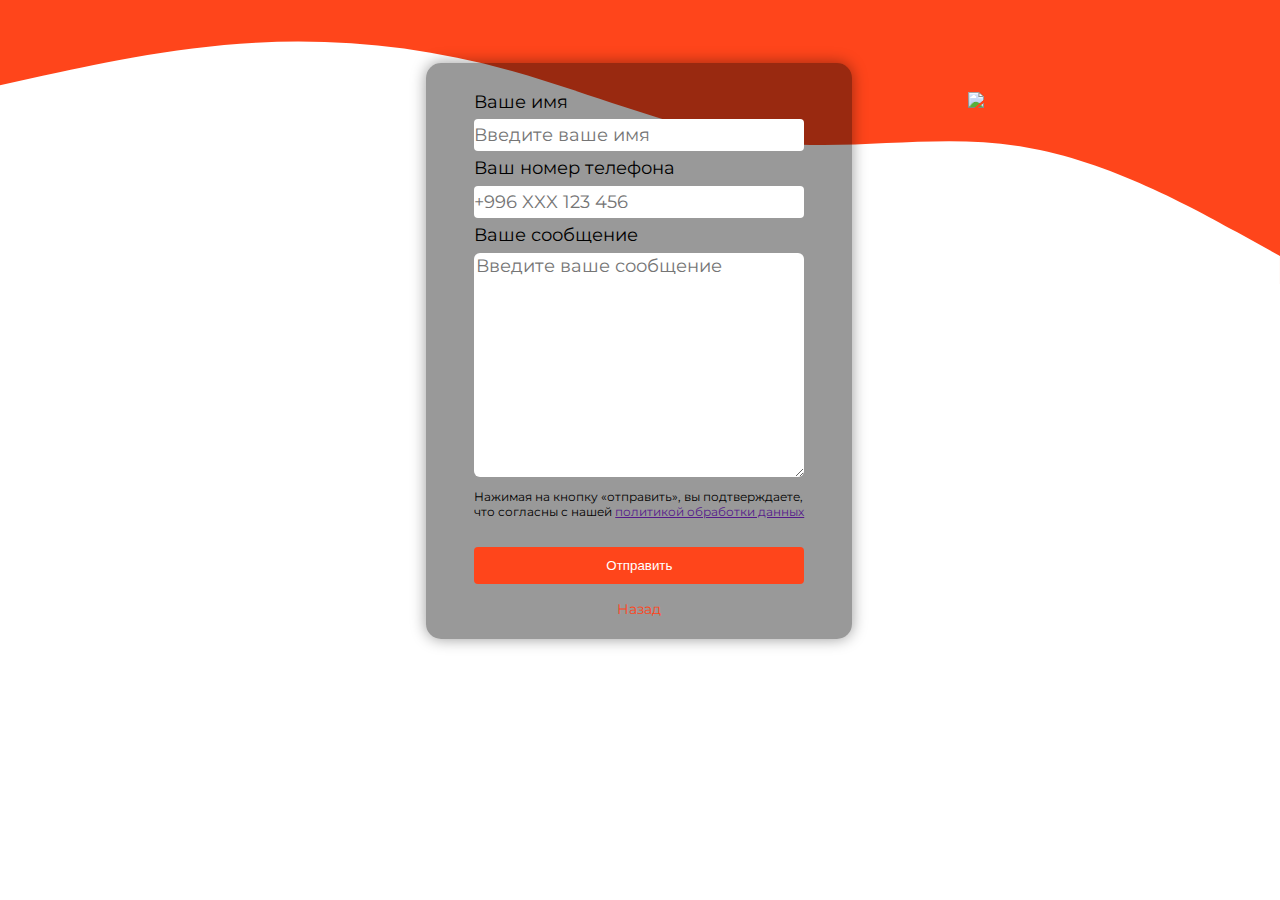
==== form.html @ 739f43b2 "Add files via upload" ====
<!DOCTYPE html>
<html lang="ru">
    <head>
        <meta charset="utf-8">
        <meta name="viewport" content="width=device-width, initial-scale=1">
        <title>Заказать расчёт камня | ОсОО ГРАНИТ</title>
        <link rel="stylesheet" href="form-style.css"/>
        <link rel="preconnect" href="https://fonts.googleapis.com">
        <link rel="icon" type="image/x-icon" href="https://i.postimg.cc/wMvNjyDg/GRANIT-KG-LOGO-TRANSPERENT.png">
        <script src="https://kit.fontawesome.com/074e741890.js" crossorigin="anonymous"></script>
    </head>
    <body>
        <main>
            <div class="container">
                <svg xmlns="http://www.w3.org/2000/svg" viewBox="0 0 1440 320"><path fill="#FFF" fill-opacity="1" d="M0,96L48,85.3C96,75,192,53,288,48C384,43,480,53,576,80C672,107,768,149,864,160C960,171,1056,149,1152,165.3C1248,181,1344,235,1392,261.3L1440,288L1440,320L1392,320C1344,320,1248,320,1152,320C1056,320,960,320,864,320C768,320,672,320,576,320C480,320,384,320,288,320C192,320,96,320,48,320L0,320Z"></path></svg>            
            </div>
            <div class="columns">
                <div class="column1"></div>
                <div class="column2">
                    <div class="frame">
                        <div class="form">
                            <form action="">
                                <div class="input-box">
                                    <label for="name">Ваше имя</label>
                                    <input type="text" placeholder="Введите ваше имя" id="name" required class="placeholder">    
                                </div>
                                <div class="input-box">
                                    <label for="phone">Ваш номер телефона</label>
                                    <input type="tel" placeholder="+996 XXX 123 456" id="phone" required class="placeholder">    
                                </div>
                                <div class="input-box">
                                    <label for="text-area">Ваше сообщение</label>
                                    <textarea rows="10" cols="40" id="text-area" placeholder="Введите ваше сообщение" required class="placeholder"></textarea>
                                </div>
                                <div class="input-box">
                                    <p>Нажимая на кнопку «отправить», вы подтверждаете, что согласны с нашей <a href="">политикой обработки данных</a></p>
                                </div>
                                <div class="input-box">
                                    <input type="submit" id="button" value="Отправить" class="button">
                                </div>
                            </form>
                        </div>
                        <div class="back-link">
                            <a href="index.html">Назад</a>
                        </div>
                    </div>        
                </div>
                <div class="column3">
                    <img src="https://i.postimg.cc/wMvNjyDg/GRANIT-KG-LOGO-TRANSPERENT.png" width="150">
                </div>    
            </div>
        </main>
        <footer></footer>
    </body>
</html>
---- form-style.css ----
@import url('https://fonts.googleapis.com/css2?family=Montserrat:ital,wght@0,300;0,400;0,500;0,600;1,300;1,400;1,500;1,600&family=Playfair+Display:ital,wght@0,400;0,500;0,600;1,400;1,500;1,600&display=swap');

body {
    margin: 0;
    padding: 0;

}

.main {
    width: 100vw;
    height: auto;
    position: relative;
}

.container {
    background-color: #FF451B;
    height: 20%;
    width: 100%;
}

.container svg {
    display: block;
}

.columns {
    display: flex;
    position: absolute;
    width: 100%;
    top: 7%;
    left: auto;
}

.column1 {
    width: 33.3%;
}

.column2 {
    width: 33.3%;
    display: flex;
}

.column3 {
    width: 33.3%;
    position: relative;
}

.column3 img {
    left: 27%;
    top: 5%;
    transform: translate(10% 10%);
    position: absolute;
}

.frame {
    background: rgba(0,0,0,0.4);
    padding: 3rem;
    width: 100%;
    height: 30rem;
    border-radius: 15px;
    display: flex;
    align-items: center;
    justify-content: center;
    flex-direction: column;
    box-shadow: 0 0 15px rgba(0,0,0,0.4);

}

.input-box {
    display: grid;
}

.placeholder {
    font-family: 'Montserrat', sans-serif;
    font-size: 18px;

}


label {
    font-family: 'Montserrat', sans-serif;
    font-size: 18px;
    margin: 2% 0;
}

input {
    border-radius: 4px;
    border: 0;
    padding: 0.3rem 0;
}

textarea {
    font-family: 'Montserrat', sans-serif;
    font-size: 18px;
    border-radius: 6px;
    border: 0;
}

.input-box p, a {
    font-family: 'Montserrat', sans-serif;
    font-size: 12px;
}

.back-link a {
    font-family: 'Montserrat', sans-serif;
    font-size: 14px;
    text-decoration: none;
    color: #FF451B;
    margin: 15px 0;
}

.back-link a:hover {
    color: rgb(0, 0, 0);
}

.button {
    border-radius: 4px;
    border: 0;
    margin: 1rem 0;
    padding: 0.7rem 0;
    background-color: #FF451B;
    color: white;
    cursor: pointer;
}

.button:hover {
    background-color: #fa5732;
}

.logo {
    position: absolute;
    top: -290px;
    left: 225px;
    border: 0;
    border-radius: 100%;
    box-shadow: 0 0 10px rgba(0,0,0,0.5);
    display: flex;
    align-items: center;
    justify-content: center;
}

@media screen and (min-width: 320px) and (max-width: 424.85px) {
    body {
        margin: 0;
        padding: 0;
    }

    .columns {
        flex-direction: column;
        align-items: center;
    }

    .column2 {
        width: 92%;
    }

    .column3 {
        display: none;
    }

    .frame {
        padding: 3rem 1.5rem;
        margin-bottom: 2rem;
    }

}
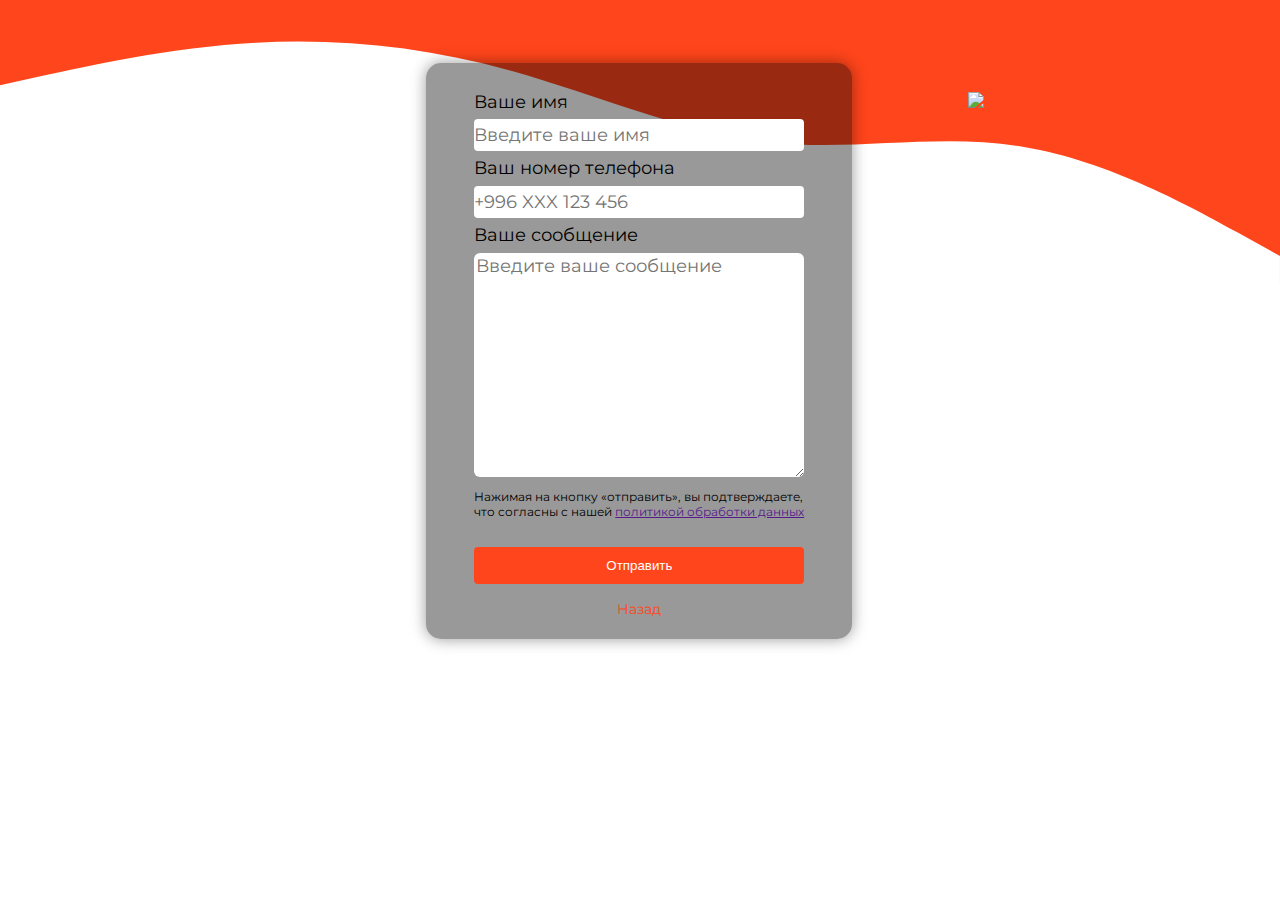
==== commit 48690901: "Update form.html" ====
--- a/form.html
+++ b/form.html
@@ -3,6 +3,8 @@
     <head>
         <meta charset="utf-8">
         <meta name="viewport" content="width=device-width, initial-scale=1">
+        <meta name="theme-color" content="#FF451B">
+        <meta property="og:image" content="https://i.postimg.cc/4d5TZFYg/1.png" />
         <title>Заказать расчёт камня | ОсОО ГРАНИТ</title>
         <link rel="stylesheet" href="form-style.css"/>
         <link rel="preconnect" href="https://fonts.googleapis.com">
@@ -52,4 +54,4 @@
         </main>
         <footer></footer>
     </body>
-</html>+</html>
--- a/form-style.css
+++ b/form-style.css
@@ -161,5 +161,9 @@
         padding: 3rem 1.5rem;
         margin-bottom: 2rem;
     }
+    
+    .button {
+        line-height: 0.7rem;
+    }
 
-}+}
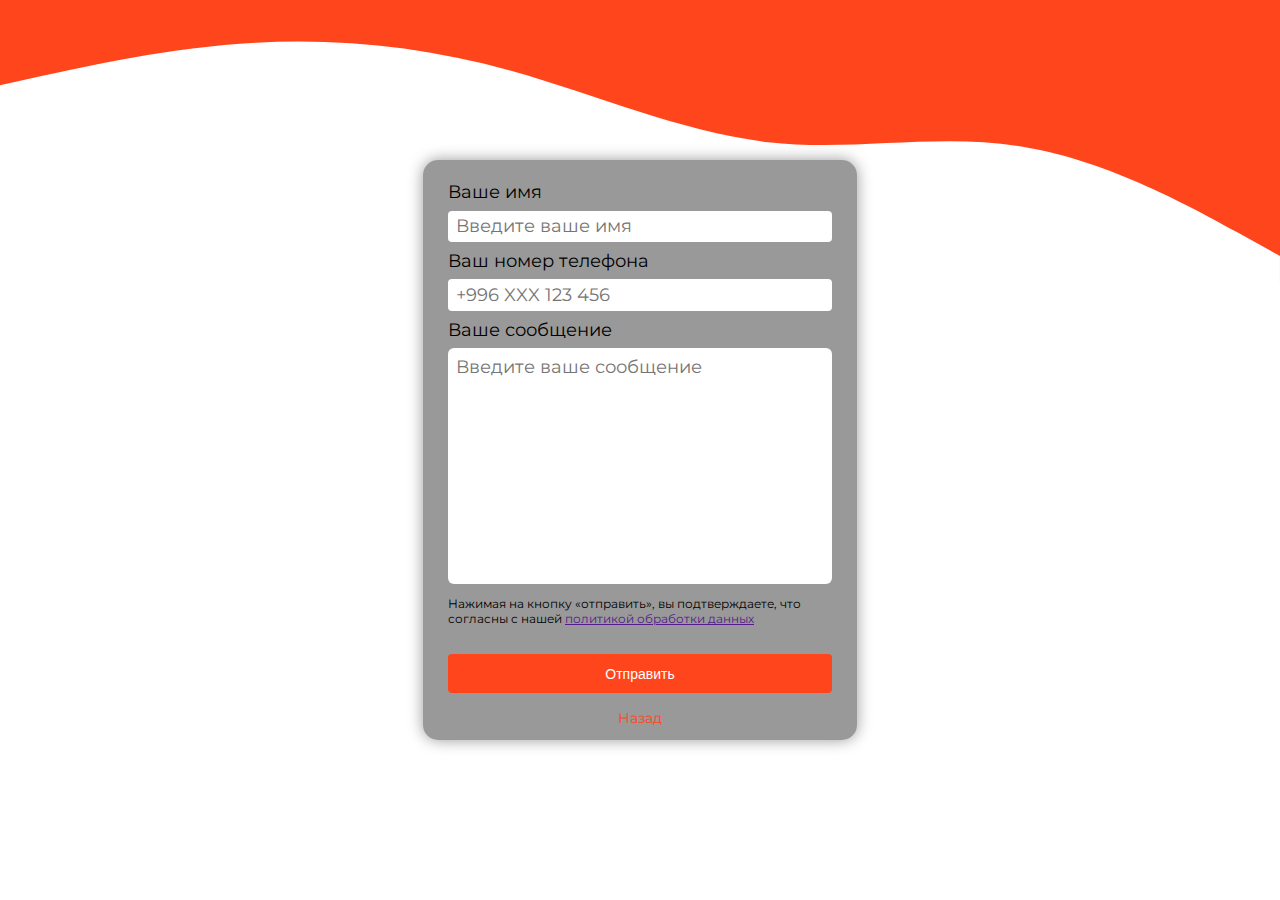
==== commit eb6c576b: "Add files via upload" ====
--- a/form.html
+++ b/form.html
@@ -13,45 +13,40 @@
     </head>
     <body>
         <main>
-            <div class="container">
+            <div class="svg-container">
                 <svg xmlns="http://www.w3.org/2000/svg" viewBox="0 0 1440 320"><path fill="#FFF" fill-opacity="1" d="M0,96L48,85.3C96,75,192,53,288,48C384,43,480,53,576,80C672,107,768,149,864,160C960,171,1056,149,1152,165.3C1248,181,1344,235,1392,261.3L1440,288L1440,320L1392,320C1344,320,1248,320,1152,320C1056,320,960,320,864,320C768,320,672,320,576,320C480,320,384,320,288,320C192,320,96,320,48,320L0,320Z"></path></svg>            
             </div>
-            <div class="columns">
-                <div class="column1"></div>
-                <div class="column2">
-                    <div class="frame">
-                        <div class="form">
-                            <form action="">
-                                <div class="input-box">
-                                    <label for="name">Ваше имя</label>
-                                    <input type="text" placeholder="Введите ваше имя" id="name" required class="placeholder">    
-                                </div>
-                                <div class="input-box">
-                                    <label for="phone">Ваш номер телефона</label>
-                                    <input type="tel" placeholder="+996 XXX 123 456" id="phone" required class="placeholder">    
-                                </div>
-                                <div class="input-box">
-                                    <label for="text-area">Ваше сообщение</label>
-                                    <textarea rows="10" cols="40" id="text-area" placeholder="Введите ваше сообщение" required class="placeholder"></textarea>
-                                </div>
-                                <div class="input-box">
-                                    <p>Нажимая на кнопку «отправить», вы подтверждаете, что согласны с нашей <a href="">политикой обработки данных</a></p>
-                                </div>
-                                <div class="input-box">
-                                    <input type="submit" id="button" value="Отправить" class="button">
-                                </div>
-                            </form>
-                        </div>
-                        <div class="back-link">
-                            <a href="index.html">Назад</a>
-                        </div>
-                    </div>        
-                </div>
-                <div class="column3">
-                    <img src="https://i.postimg.cc/wMvNjyDg/GRANIT-KG-LOGO-TRANSPERENT.png" width="150">
-                </div>    
+            <div class="container">
+                <div class="frame">
+                    <div class="form">
+                        <form action="">
+                            <div class="input-box">
+                                <label for="name">Ваше имя</label>
+                                <input type="text" placeholder="Введите ваше имя" id="name" required class="placeholder">    
+                            </div>
+                            <div class="input-box">
+                                <label for="phone">Ваш номер телефона</label>
+                                <input type="tel" placeholder="+996 XXX 123 456" id="phone" required class="placeholder">    
+                            </div>
+                            <div class="input-box">
+                                <label for="text-area">Ваше сообщение</label>
+                                <textarea rows="10" cols="40" id="text-area" placeholder="Введите ваше сообщение" required class="placeholder"></textarea>
+                            </div>
+                            <div class="input-box">
+                                <p>Нажимая на кнопку «отправить», вы подтверждаете, что согласны с нашей <a href="">политикой обработки данных</a></p>
+                            </div>
+                            <div class="input-box">
+                                <button class="button">Отправить</button>
+                            </div>
+                        </form>
+                    </div>
+                    <div class="back-link">
+                        <a href="index.html">Назад</a>
+                    </div>
+                </div>        
+                <img src="https://i.postimg.cc/wMvNjyDg/GRANIT-KG-LOGO-TRANSPERENT.png" width="150">
             </div>
         </main>
         <footer></footer>
     </body>
-</html>
+</html>--- a/form-style.css
+++ b/form-style.css
@@ -3,58 +3,32 @@
 body {
     margin: 0;
     padding: 0;
-
 }
 
-.main {
-    width: 100vw;
-    height: auto;
-    position: relative;
-}
-
-.container {
+.svg-container {
     background-color: #FF451B;
     height: 20%;
     width: 100%;
 }
 
-.container svg {
+.svg-container svg {
     display: block;
 }
 
-.columns {
+.container {
     display: flex;
+    justify-content: center;
+    align-items: center;
+    width: 100%;
     position: absolute;
-    width: 100%;
-    top: 7%;
-    left: auto;
-}
-
-.column1 {
-    width: 33.3%;
-}
-
-.column2 {
-    width: 33.3%;
-    display: flex;
-}
-
-.column3 {
-    width: 33.3%;
-    position: relative;
-}
-
-.column3 img {
-    left: 27%;
-    top: 5%;
-    transform: translate(10% 10%);
-    position: absolute;
+    top: 0;
+    bottom: 0;
 }
 
 .frame {
     background: rgba(0,0,0,0.4);
-    padding: 3rem;
-    width: 100%;
+    padding: 50px 25px;
+    width: 30%;
     height: 30rem;
     border-radius: 15px;
     display: flex;
@@ -62,7 +36,15 @@
     justify-content: center;
     flex-direction: column;
     box-shadow: 0 0 15px rgba(0,0,0,0.4);
+}
 
+.container img {
+    position: absolute;
+    top: -70%;
+    left: 0;
+    right: -80%;
+    bottom: 0;
+    margin: auto;
 }
 
 .input-box {
@@ -85,7 +67,7 @@
 input {
     border-radius: 4px;
     border: 0;
-    padding: 0.3rem 0;
+    padding: 0.3rem 0.5rem;
 }
 
 textarea {
@@ -93,6 +75,8 @@
     font-size: 18px;
     border-radius: 6px;
     border: 0;
+    padding: 0.5rem;
+    resize: none;
 }
 
 .input-box p, a {
@@ -113,13 +97,16 @@
 }
 
 .button {
+    display: inline-block;
     border-radius: 4px;
     border: 0;
     margin: 1rem 0;
-    padding: 0.7rem 0;
+    padding: 0.7rem 2rem;
     background-color: #FF451B;
     color: white;
     cursor: pointer;
+    font-size: 14px;
+    font-weight: 300;
 }
 
 .button:hover {
@@ -138,32 +125,18 @@
     justify-content: center;
 }
 
-@media screen and (min-width: 320px) and (max-width: 424.85px) {
+@media screen and (min-width: 320px) and (max-width: 768px) {
     body {
         margin: 0;
         padding: 0;
     }
 
-    .columns {
-        flex-direction: column;
-        align-items: center;
-    }
-
-    .column2 {
-        width: 92%;
-    }
-
-    .column3 {
+    .container img {
         display: none;
     }
 
     .frame {
-        padding: 3rem 1.5rem;
-        margin-bottom: 2rem;
-    }
-    
-    .button {
-        line-height: 0.7rem;
+        width: 80%;
     }
 
-}
+}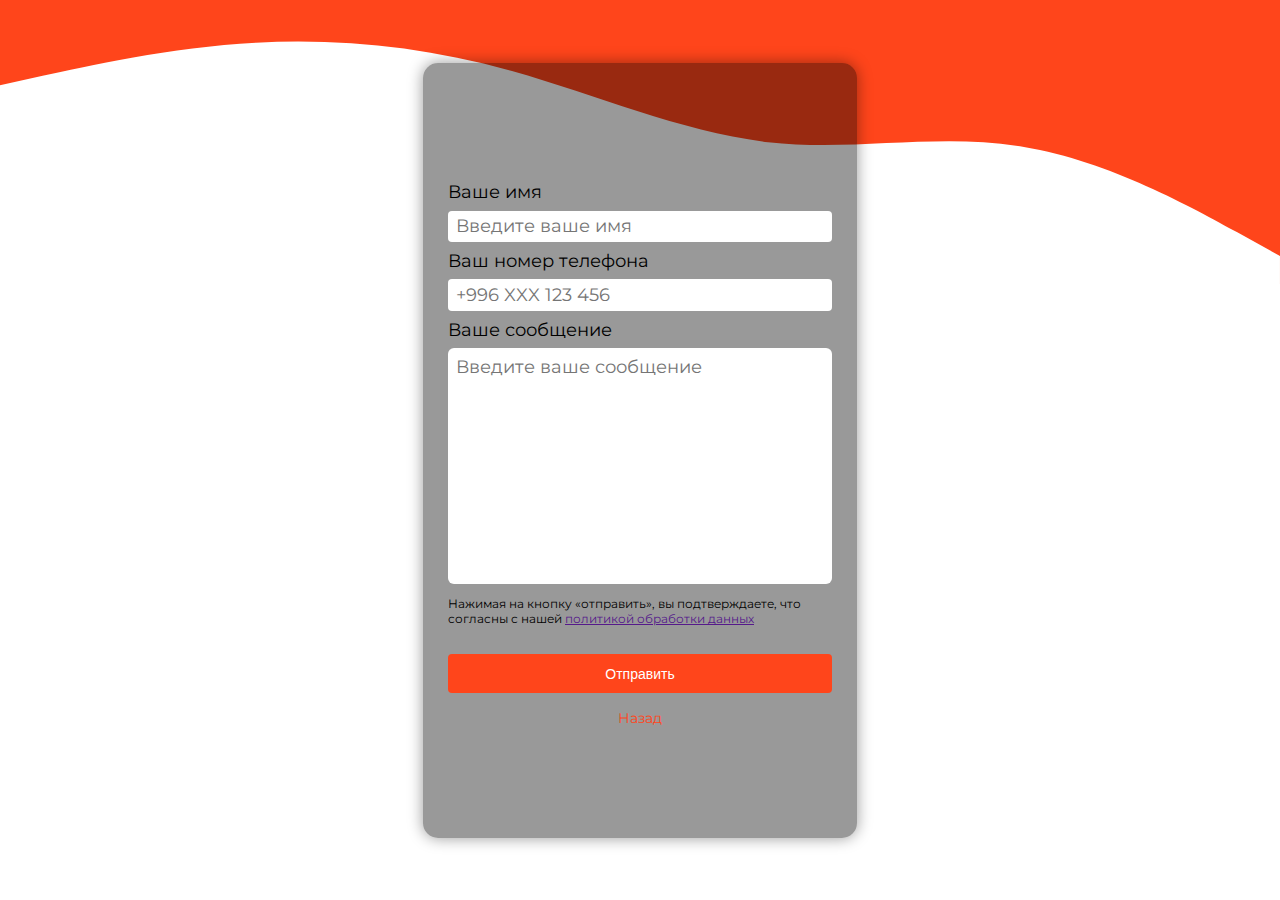
==== commit 59718bbe: "Add files via upload" ====
--- a/form.html
+++ b/form.html
@@ -10,6 +10,8 @@
         <link rel="preconnect" href="https://fonts.googleapis.com">
         <link rel="icon" type="image/x-icon" href="https://i.postimg.cc/wMvNjyDg/GRANIT-KG-LOGO-TRANSPERENT.png">
         <script src="https://kit.fontawesome.com/074e741890.js" crossorigin="anonymous"></script>
+        <script src="https://ajax.googleapis.com/ajax/libs/jquery/3.3.1/jquery.min.js"></script>
+        <!-- <script src="script.js"></script> -->
     </head>
     <body>
         <main>
@@ -19,24 +21,24 @@
             <div class="container">
                 <div class="frame">
                     <div class="form">
-                        <form action="">
+                        <form class="telegram-form">
                             <div class="input-box">
                                 <label for="name">Ваше имя</label>
-                                <input type="text" placeholder="Введите ваше имя" id="name" required class="placeholder">    
+                                <input name="name" type="text" placeholder="Введите ваше имя" id="name" required class="placeholder">    
                             </div>
                             <div class="input-box">
                                 <label for="phone">Ваш номер телефона</label>
-                                <input type="tel" placeholder="+996 XXX 123 456" id="phone" required class="placeholder">    
+                                <input name="phone" type="tel" placeholder="+996 XXX 123 456" id="phone" required class="placeholder">    
                             </div>
                             <div class="input-box">
-                                <label for="text-area">Ваше сообщение</label>
-                                <textarea rows="10" cols="40" id="text-area" placeholder="Введите ваше сообщение" required class="placeholder"></textarea>
+                                <label for="text">Ваше сообщение</label>
+                                <textarea name="text" rows="10" cols="40" id="text-area" placeholder="Введите ваше сообщение" required class="placeholder"></textarea>
                             </div>
                             <div class="input-box">
                                 <p>Нажимая на кнопку «отправить», вы подтверждаете, что согласны с нашей <a href="">политикой обработки данных</a></p>
                             </div>
                             <div class="input-box">
-                                <button class="button">Отправить</button>
+                                <button type="submit" class="button">Отправить</button>
                             </div>
                         </form>
                     </div>
@@ -48,5 +50,7 @@
             </div>
         </main>
         <footer></footer>
+            <script src="https://code.jquery.com/jquery-3.6.1.min.js"></script>
+            <script src="./main.js"></script>
     </body>
 </html>--- a/form-style.css
+++ b/form-style.css
@@ -29,7 +29,7 @@
     background: rgba(0,0,0,0.4);
     padding: 50px 25px;
     width: 30%;
-    height: 30rem;
+    height: 75%;
     border-radius: 15px;
     display: flex;
     align-items: center;
@@ -137,6 +137,7 @@
 
     .frame {
         width: 80%;
+        height: 80%;
     }
 
 }